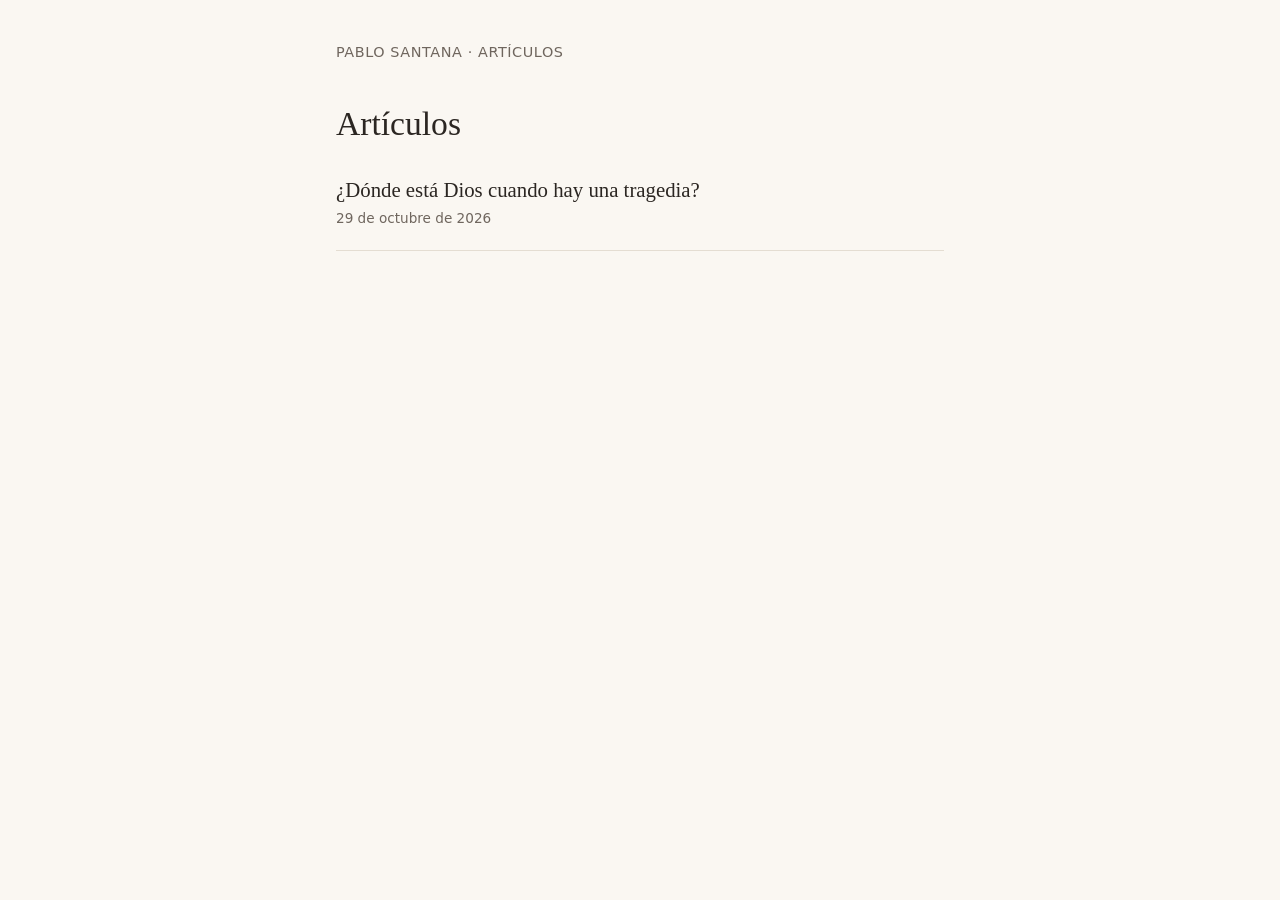
==== articulos/index.html @ 87585207 "Portada: lienzo vacío con la frase de San Pablo (2 Tim 1,12) La lista de artículos pasa a /articulos" ====
<!doctype html>
<html lang="es">
<head>
<meta charset="utf-8">
<meta name="viewport" content="width=device-width, initial-scale=1">
<title>Pablo Santana · Artículos</title>
<meta name="description" content="Artículos y reflexiones de Pablo Santana.">
<link rel="stylesheet" href="../estilos.css">
</head>
<body>
<main class="contenedor">
<div class="cabecera"><a href="./">Pablo Santana · Artículos</a></div>
<h1>Artículos</h1>
<ul class="lista">
  <li>
    <a href="../dios-en-las-tragedias/">¿Dónde está Dios cuando hay una tragedia?</a>
    <span class="fecha">29 de octubre de 2026</span>
  </li>
</ul>
</main>
</body>
</html>
---- estilos.css ----
:root {
  --fondo: #faf7f2;
  --texto: #2b2622;
  --suave: #6f665e;
  --acento: #8a3b2e;
  --linea: #e4ddd2;
}
@media (prefers-color-scheme: dark) {
  :root {
    --fondo: #1c1a18;
    --texto: #ece6de;
    --suave: #a39a90;
    --acento: #e0927f;
    --linea: #3a3531;
  }
}
* { box-sizing: border-box; }
html { -webkit-text-size-adjust: 100%; }
body {
  margin: 0;
  background: var(--fondo);
  color: var(--texto);
  font-family: Georgia, "Iowan Old Style", "Palatino Linotype", serif;
  font-size: 1.15rem;
  line-height: 1.7;
}
.contenedor {
  max-width: 40rem;
  margin: 0 auto;
  padding: 2.5rem 1rem 4rem;
}
.cabecera {
  font-family: system-ui, -apple-system, "Segoe UI", sans-serif;
  font-size: 0.9rem;
  letter-spacing: 0.04em;
  text-transform: uppercase;
  margin-bottom: 2.5rem;
}
.cabecera a { color: var(--suave); text-decoration: none; }
.cabecera a:hover { color: var(--acento); }
h1 {
  font-size: 2.1rem;
  line-height: 1.2;
  margin: 0 0 0.5rem;
  font-weight: normal;
}
h2 {
  font-size: 1.3rem;
  margin: 2.2rem 0 0.6rem;
  color: var(--acento);
  font-weight: normal;
  font-style: italic;
}
p { margin: 0 0 1.1rem; }
.firma {
  font-family: system-ui, -apple-system, "Segoe UI", sans-serif;
  font-size: 0.95rem;
  color: var(--suave);
  margin-bottom: 2rem;
  padding-bottom: 1.5rem;
  border-bottom: 1px solid var(--linea);
}
.lista { list-style: none; padding: 0; margin: 0; }
.lista li { padding: 1.2rem 0; border-bottom: 1px solid var(--linea); }
.lista a { color: var(--texto); text-decoration: none; font-size: 1.3rem; }
.lista a:hover { color: var(--acento); }
.lista .fecha {
  display: block;
  font-family: system-ui, -apple-system, "Segoe UI", sans-serif;
  font-size: 0.85rem;
  color: var(--suave);
}
footer {
  margin-top: 3rem;
  font-family: system-ui, -apple-system, "Segoe UI", sans-serif;
  font-size: 0.85rem;
  color: var(--suave);
}
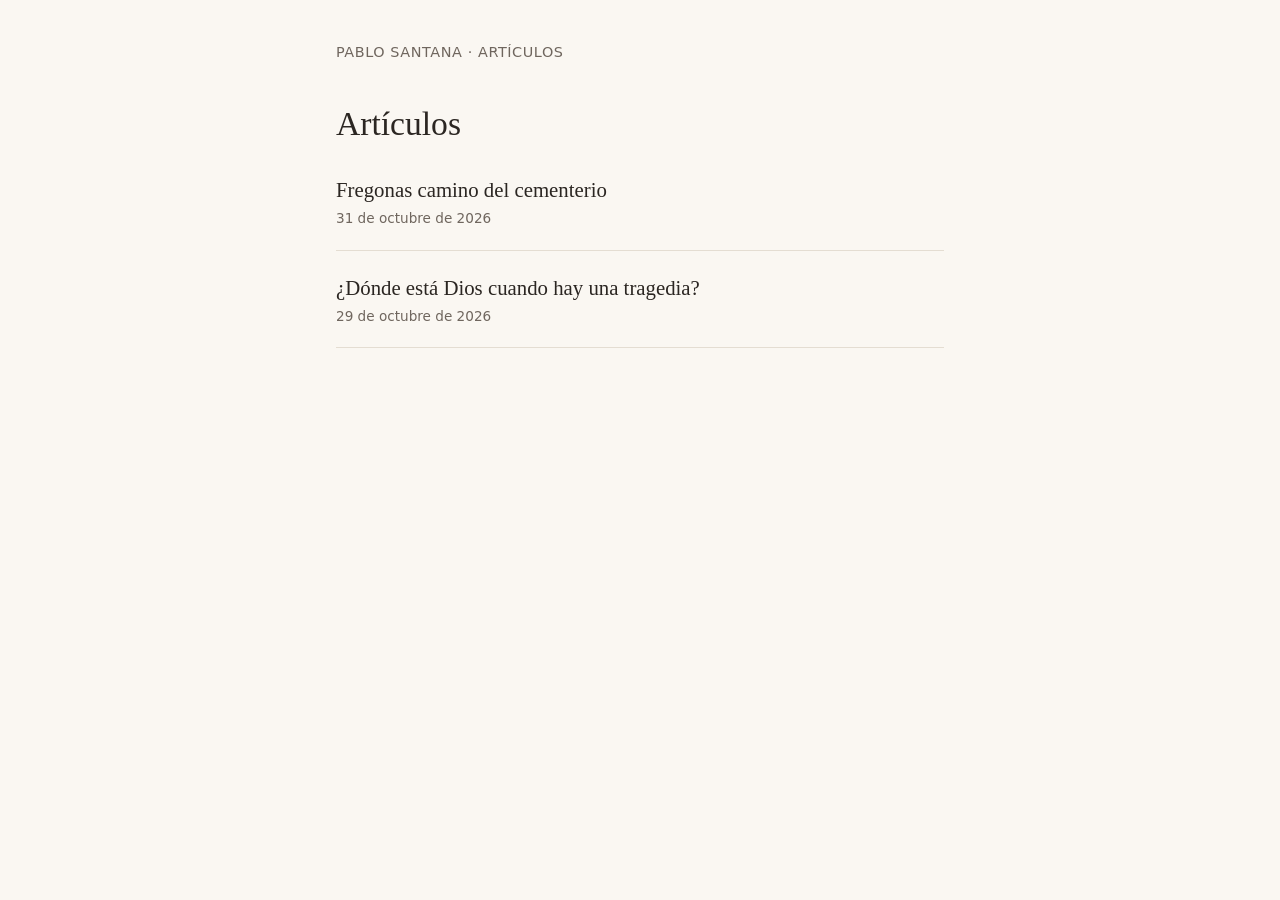
==== commit 22b4e501: "Nuevo artículo: Fregonas camino del cementerio Co-Authored-By: Claude Opus 5.5 <noreply@anthropic.co" ====
--- a/articulos/index.html
+++ b/articulos/index.html
@@ -13,6 +13,10 @@
 <h1>Artículos</h1>
 <ul class="lista">
   <li>
+    <a href="../fregonas-camino-del-cementerio/">Fregonas camino del cementerio</a>
+    <span class="fecha">31 de octubre de 2026</span>
+  </li>
+  <li>
     <a href="../dios-en-las-tragedias/">¿Dónde está Dios cuando hay una tragedia?</a>
     <span class="fecha">29 de octubre de 2026</span>
   </li>
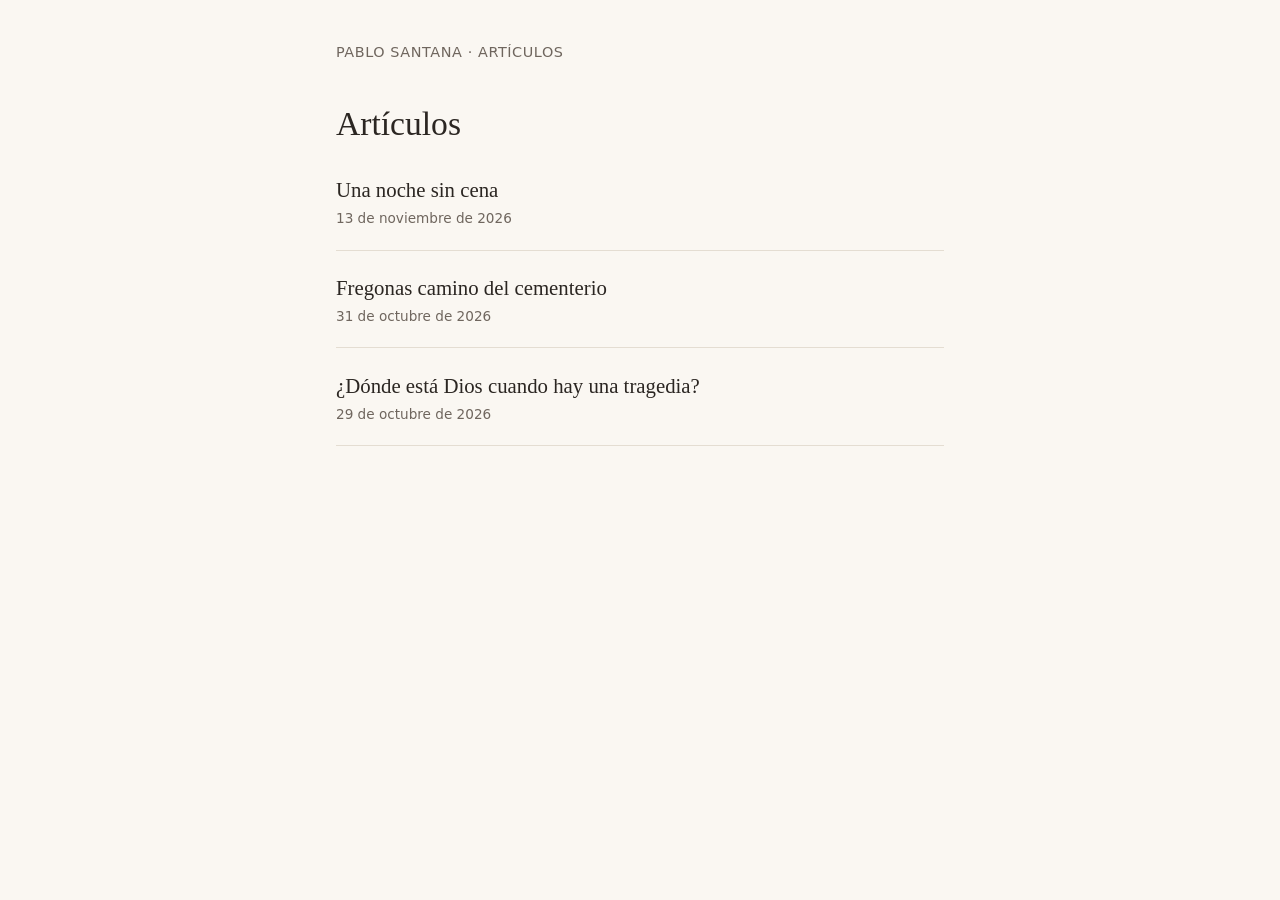
==== commit 99faad60: "Nuevo artículo: Una noche sin cena Co-Authored-By: Claude Opus 5.5 <noreply@anthropic.com> Claude-Se" ====
--- a/articulos/index.html
+++ b/articulos/index.html
@@ -13,6 +13,10 @@
 <h1>Artículos</h1>
 <ul class="lista">
   <li>
+    <a href="../una-noche-sin-cena/">Una noche sin cena</a>
+    <span class="fecha">13 de noviembre de 2026</span>
+  </li>
+  <li>
     <a href="../fregonas-camino-del-cementerio/">Fregonas camino del cementerio</a>
     <span class="fecha">31 de octubre de 2026</span>
   </li>
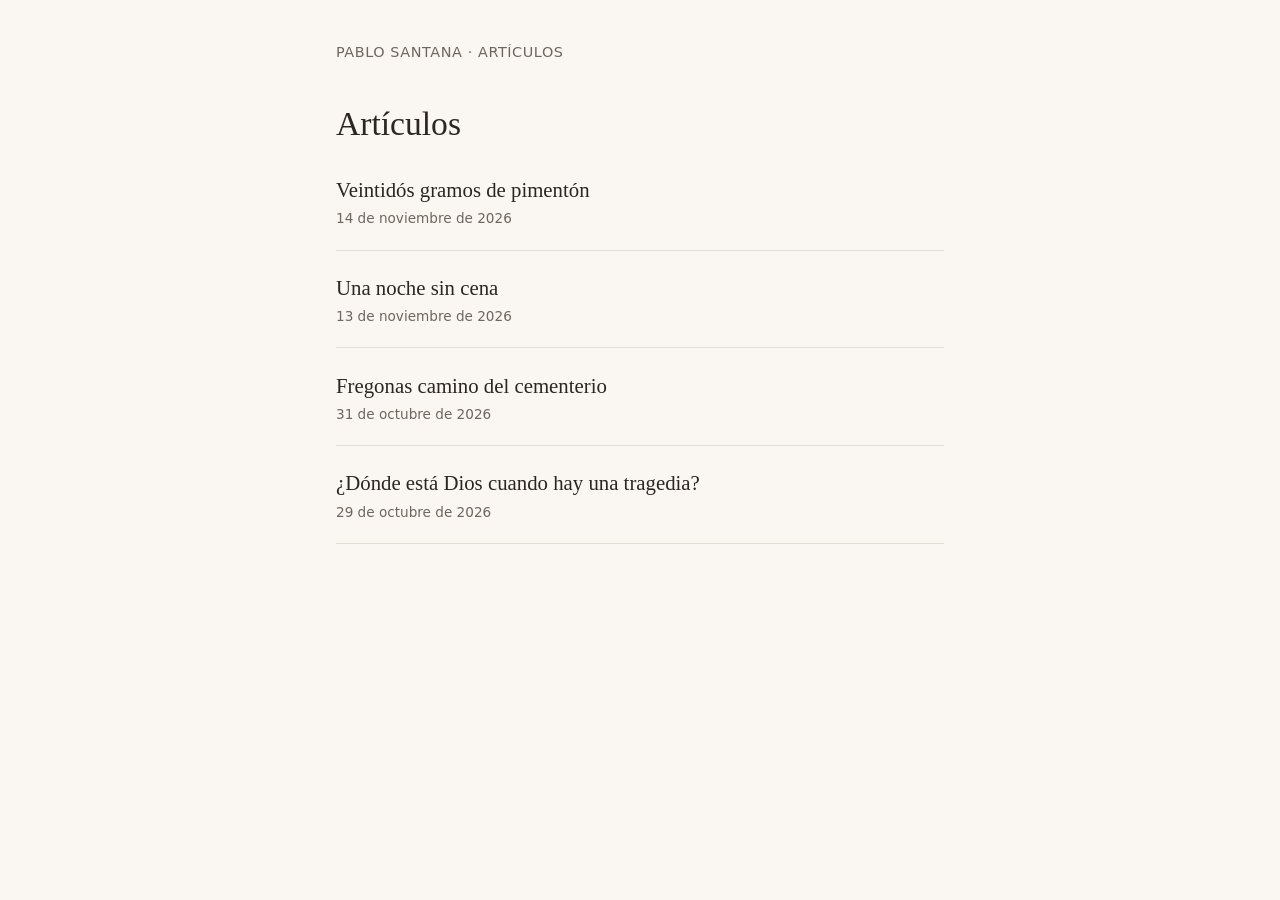
==== commit 3a063c78: "Nuevo artículo: Veintidós gramos de pimentón Co-Authored-By: Claude Opus 5.5 <noreply@anthropic.com>" ====
--- a/articulos/index.html
+++ b/articulos/index.html
@@ -12,6 +12,10 @@
 <div class="cabecera"><a href="./">Pablo Santana · Artículos</a></div>
 <h1>Artículos</h1>
 <ul class="lista">
+  <li>
+    <a href="../veintidos-gramos-de-pimenton/">Veintidós gramos de pimentón</a>
+    <span class="fecha">14 de noviembre de 2026</span>
+  </li>
   <li>
     <a href="../una-noche-sin-cena/">Una noche sin cena</a>
     <span class="fecha">13 de noviembre de 2026</span>
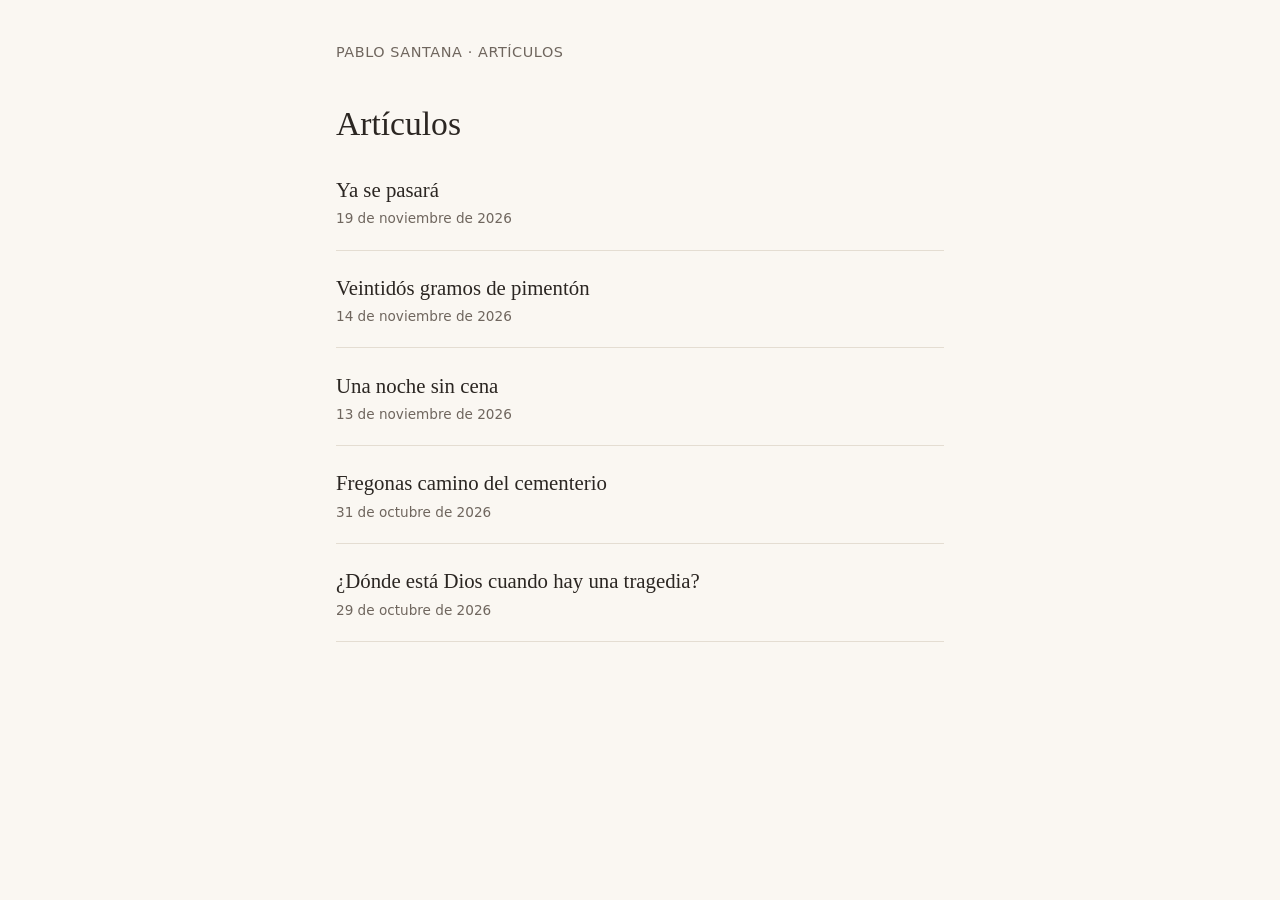
==== commit 4f161757: "Nuevo artículo: Ya se pasará Co-Authored-By: Claude Opus 5.5 <noreply@anthropic.com> Claude-Session:" ====
--- a/articulos/index.html
+++ b/articulos/index.html
@@ -12,6 +12,10 @@
 <div class="cabecera"><a href="./">Pablo Santana · Artículos</a></div>
 <h1>Artículos</h1>
 <ul class="lista">
+  <li>
+    <a href="../ya-se-pasara/">Ya se pasará</a>
+    <span class="fecha">19 de noviembre de 2026</span>
+  </li>
   <li>
     <a href="../veintidos-gramos-de-pimenton/">Veintidós gramos de pimentón</a>
     <span class="fecha">14 de noviembre de 2026</span>
